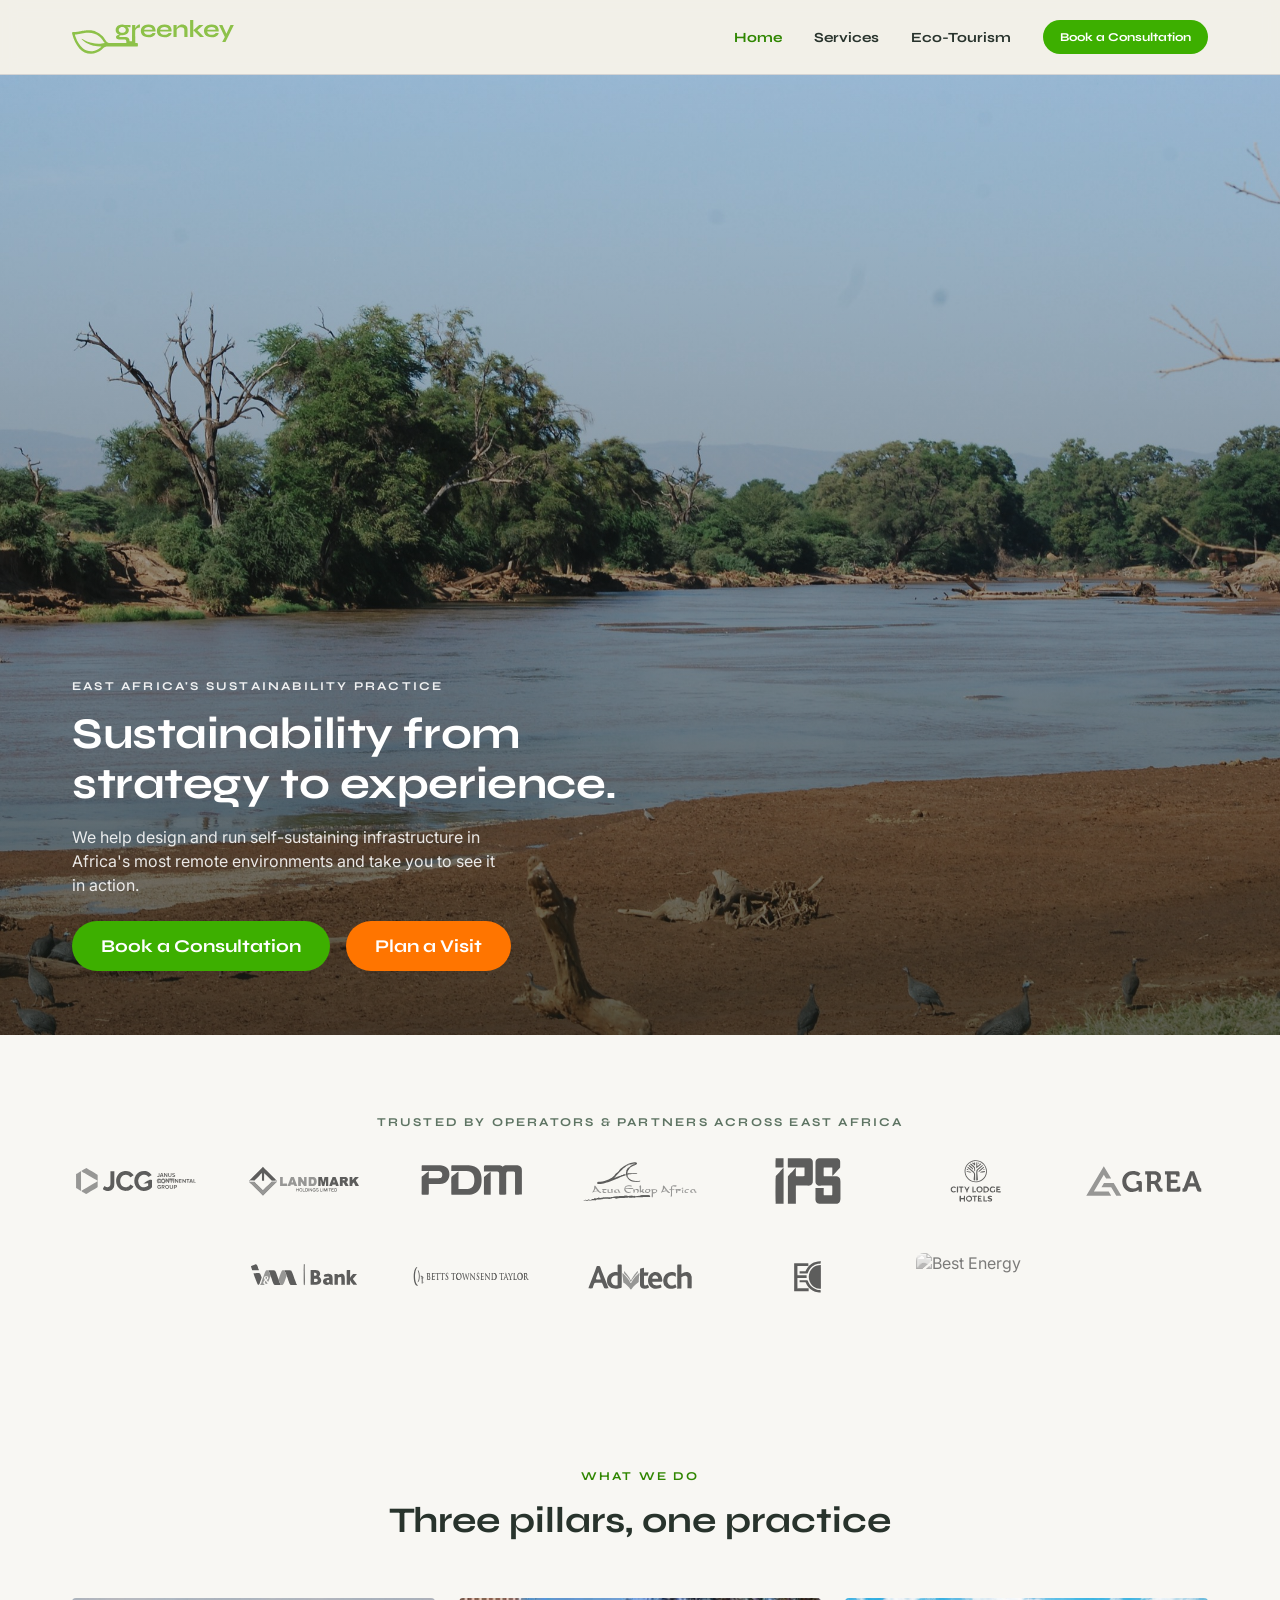
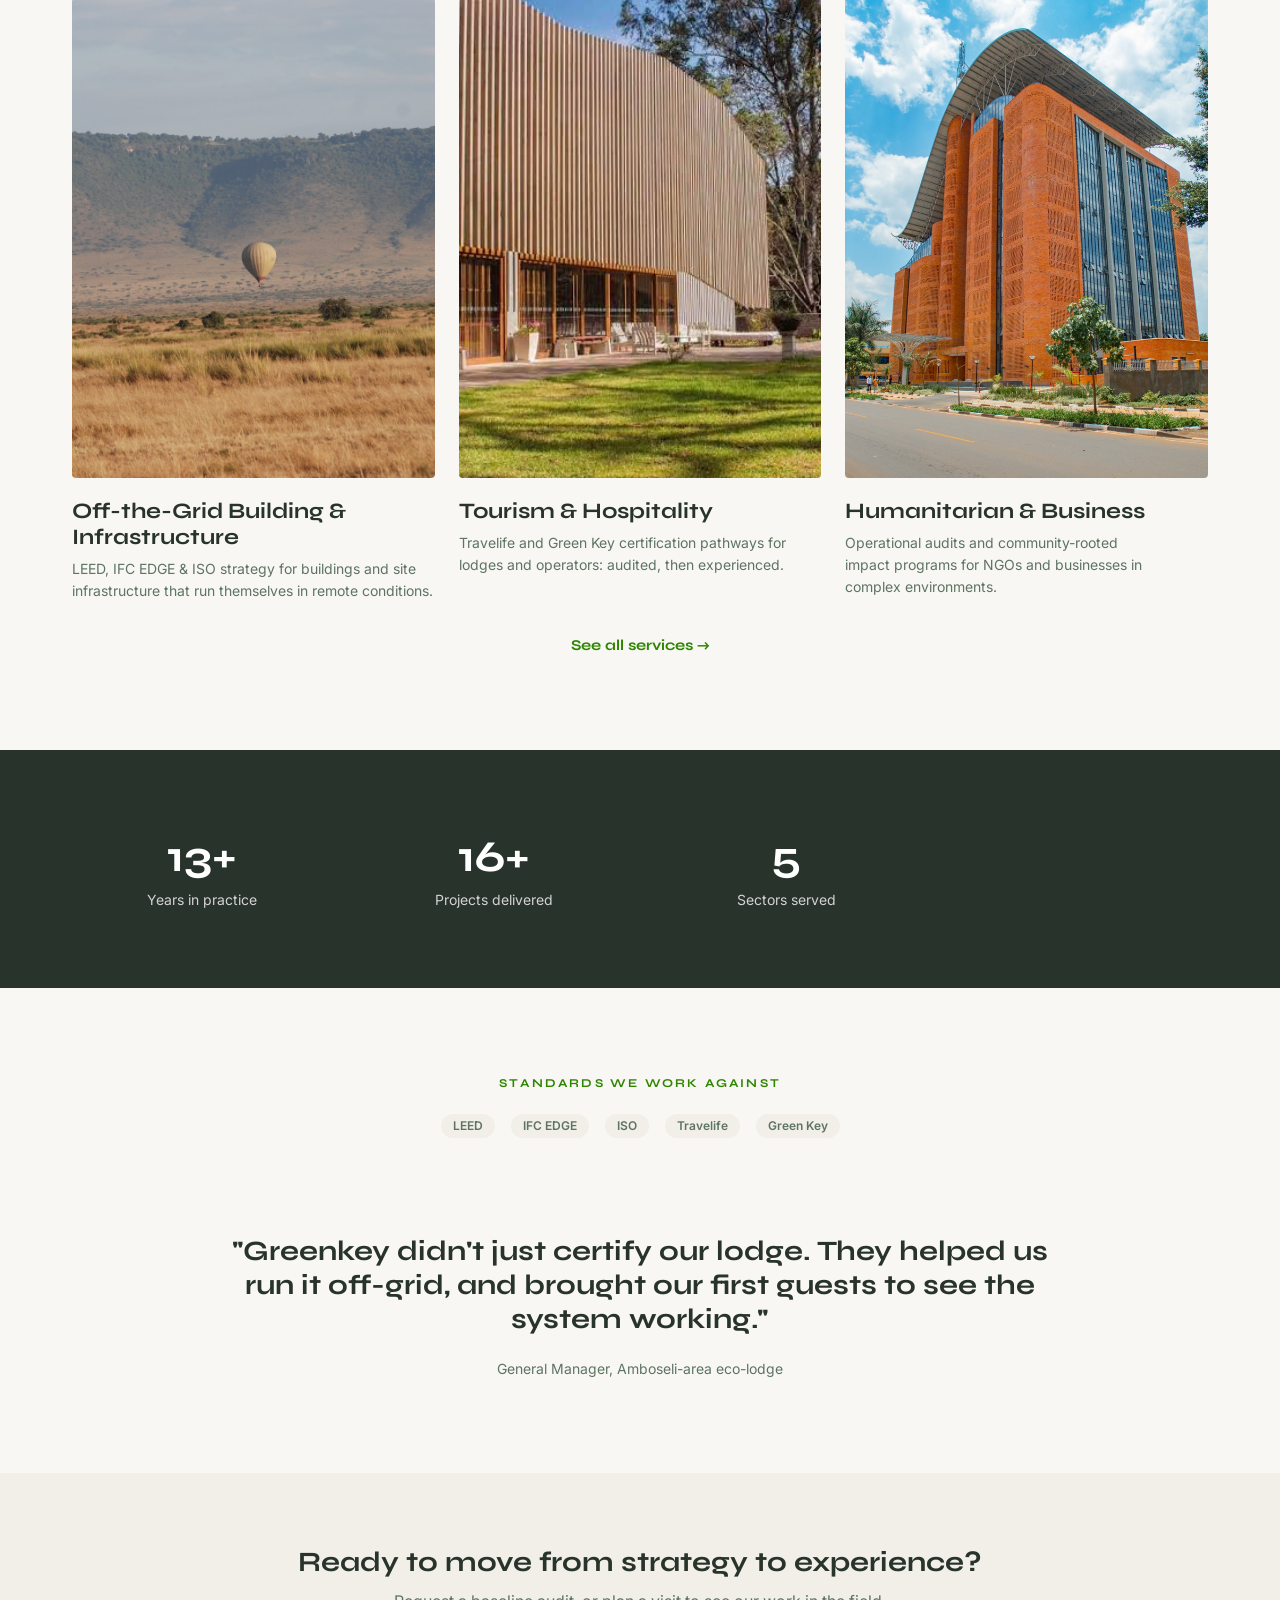
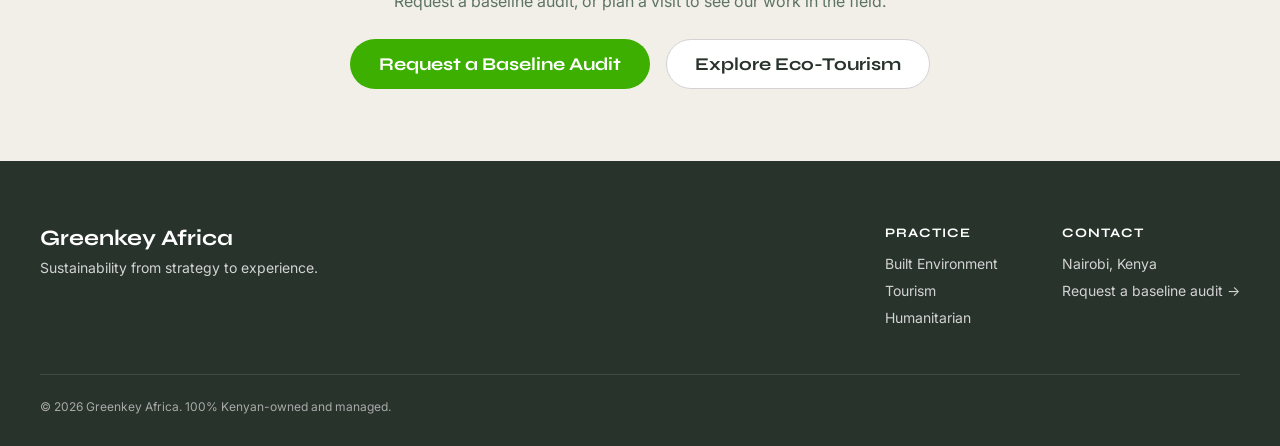
==== website/index.html @ 9b3841eb "Initial commit: Greenkey Africa website" ====
<!DOCTYPE html>
<html lang="en">
<head>
  <meta charset="UTF-8" />
  <meta name="viewport" content="width=device-width, initial-scale=1.0" />
  <title>Greenkey Africa | Sustainability from strategy to experience</title>
  <meta name="description" content="Greenkey Africa translates LEED, IFC EDGE and ISO into procurement-ready sustainability strategy for East Africa: the built environment, tourism and hospitality, and the humanitarian sector." />
  <link rel="canonical" href="https://greenkey-africa.vercel.app/" />
  <link rel="icon" href="assets/favicon.svg" type="image/svg+xml" />
  <link rel="apple-touch-icon" href="assets/favicon.svg" />
  <meta name="theme-color" content="#3DAF00" />
  <meta property="og:type" content="website" />
  <meta property="og:site_name" content="Greenkey Africa" />
  <meta property="og:url" content="https://greenkey-africa.vercel.app/" />
  <meta property="og:title" content="Greenkey Africa | Sustainability from strategy to experience" />
  <meta property="og:description" content="Greenkey Africa translates LEED, IFC EDGE and ISO into procurement-ready sustainability strategy for East Africa: the built environment, tourism and hospitality, and the humanitarian sector." />
  <meta property="og:image" content="https://greenkey-africa.vercel.app/assets/og-image.jpg" />
  <meta property="og:image:width" content="1200" />
  <meta property="og:image:height" content="630" />
  <meta name="twitter:card" content="summary_large_image" />
  <meta name="twitter:title" content="Greenkey Africa | Sustainability from strategy to experience" />
  <meta name="twitter:description" content="Greenkey Africa translates LEED, IFC EDGE and ISO into procurement-ready sustainability strategy for East Africa: the built environment, tourism and hospitality, and the humanitarian sector." />
  <meta name="twitter:image" content="https://greenkey-africa.vercel.app/assets/og-image.jpg" />
  <link rel="preconnect" href="https://fonts.googleapis.com" />
  <link rel="preconnect" href="https://fonts.gstatic.com" crossorigin />
  <link rel="stylesheet" href="css/ds/styles.css" />
  <link rel="stylesheet" href="css/home.css" />
</head>
<body>

  <!-- ============ NAV ============ -->
  <header class="nav gk-nav">
    <div class="gk-wrap gk-nav__inner">
      <a class="gk-brand" href="index.html" aria-label="Greenkey Africa home">
        <img src="assets/logo.svg" alt="Greenkey Africa" />
      </a>
      <nav>
        <ul class="nav__links">
          <li><a class="gk-navlink is-active" href="index.html">Home</a></li>
          <li><a class="gk-navlink" href="services.html">Services</a></li>
          <li><a class="gk-navlink" href="safaris.html">Eco-Tourism</a></li>
          <li><a class="ds-btn ds-btn--s ds-btn--primary" href="services.html#consult">Book a Consultation</a></li>
        </ul>
      </nav>
      <button class="nav__toggle" aria-label="Menu" aria-expanded="false">
        <svg width="20" height="20" viewBox="0 0 20 20" fill="none" aria-hidden="true"><path d="M2 5h16M2 10h16M2 15h16" stroke="currentColor" stroke-width="2" stroke-linecap="round"/></svg>
      </button>
    </div>
  </header>

  <!-- ============ HERO ============ -->
  <section class="gk-hero">
    <img class="gk-hero__media" src="assets/photos/hero-image.jpg" alt="" fetchpriority="high" />
    <div class="gk-hero__scrim"></div>
    <div class="gk-wrap gk-hero__inner">
      <div class="gk-hero__copy">
        <div class="gk-overline gk-overline--onimage">East Africa's Sustainability Practice</div>
        <h1>Sustainability from strategy to experience.</h1>
        <p>We help design and run self-sustaining infrastructure in Africa's most remote environments and take you to see it in action.</p>
        <div class="gk-btn-row">
          <a class="ds-btn ds-btn--l ds-btn--primary" href="services.html#consult">Book a Consultation</a>
          <a class="ds-btn ds-btn--l ds-btn--accent" href="safaris.html">Plan a Visit</a>
        </div>
      </div>
    </div>
  </section>

  <!-- ============ PARTNER LOGOS ============ -->
  <section class="gk-wrap gk-partners">
    <div class="gk-partners__label">Trusted By Operators &amp; Partners Across East Africa</div>
    <div class="gk-logos">
      <img src="assets/logos/jcg.svg" alt="Janus Continental Group" loading="lazy" />
      <img src="assets/logos/landmark.svg" alt="Landmark Holdings" loading="lazy" />
      <img src="assets/logos/pdm.svg" alt="PDM" loading="lazy" />
      <img src="assets/logos/atua-enkop.svg" alt="Atua Enkop Africa" loading="lazy" />
      <img src="assets/logos/ips.svg" alt="IPS" loading="lazy" />
      <img src="assets/logos/city-lodge.svg" alt="City Lodge Hotels" loading="lazy" />
      <img src="assets/logos/grea.svg" alt="GREA" loading="lazy" />
      <img src="assets/logos/im-bank.svg" alt="I&amp;M Bank" loading="lazy" />
      <img src="assets/logos/betts-townsend.svg" alt="Betts Townsend Taylor" loading="lazy" />
      <img src="assets/logos/advtech.svg" alt="ADvTECH" loading="lazy" />
      <img src="assets/logos/esteel.svg" alt="Esteel" loading="lazy" />
      <img src="assets/logos/best-energy.svg" alt="Best Energy" loading="lazy" />
    </div>
  </section>

  <!-- ============ PILLARS ============ -->
  <section class="gk-wrap gk-pillars">
    <div class="gk-section-head">
      <div class="gk-overline">What We Do</div>
      <h2>Three pillars, one practice</h2>
    </div>
    <div class="gk-pillar-grid">
      <article class="gk-pillar">
        <img src="assets/photos/off-the-grid.jpg" alt="Off-grid building and site infrastructure project" loading="lazy" />
        <h3>Off-the-Grid Building &amp; Infrastructure</h3>
        <p>LEED, IFC EDGE &amp; ISO strategy for buildings and site infrastructure that run themselves in remote conditions.</p>
      </article>
      <article class="gk-pillar">
        <img src="assets/photos/french-embassy-nairobi.jpg" alt="French Embassy, Nairobi: certified hospitality and built environment project" loading="lazy" />
        <h3>Tourism &amp; Hospitality</h3>
        <p>Travelife and Green Key certification pathways for lodges and operators: audited, then experienced.</p>
      </article>
      <article class="gk-pillar">
        <img src="assets/photos/humanitarian-buisness.jpg" alt="Humanitarian and business operations project" loading="lazy" />
        <h3>Humanitarian &amp; Business</h3>
        <p>Operational audits and community-rooted impact programs for NGOs and businesses in complex environments.</p>
      </article>
    </div>
    <div class="gk-pillars__more">
      <a href="services.html">See all services →</a>
    </div>
  </section>

  <!-- ============ STATS ============ -->
  <section class="gk-stats">
    <div class="gk-wrap gk-stats__grid gk-stats__grid--3">
      <div>
        <div class="gk-stat__num">13+</div>
        <div class="gk-stat__label">Years in practice</div>
      </div>
      <div>
        <div class="gk-stat__num">16+</div>
        <div class="gk-stat__label">Projects delivered</div>
      </div>
      <div>
        <div class="gk-stat__num">5</div>
        <div class="gk-stat__label">Sectors served</div>
      </div>
    </div>
  </section>

  <!-- ============ STANDARDS ============ -->
  <section class="gk-wrap gk-standards">
    <div class="gk-overline">Standards We Work Against</div>
    <div class="gk-standards__list">
      <span class="ds-badge ds-badge--neutral">LEED</span>
      <span class="ds-badge ds-badge--neutral">IFC EDGE</span>
      <span class="ds-badge ds-badge--neutral">ISO</span>
      <span class="ds-badge ds-badge--neutral">Travelife</span>
      <span class="ds-badge ds-badge--neutral">Green Key</span>
    </div>
  </section>

  <!-- ============ TESTIMONIAL ============ -->
  <figure class="gk-quote">
    <blockquote>"Greenkey didn't just certify our lodge. They helped us run it off-grid, and brought our first guests to see the system working."</blockquote>
    <figcaption>General Manager, Amboseli-area eco-lodge</figcaption>
  </figure>

  <!-- ============ CLOSING CTA ============ -->
  <section class="gk-cta">
    <h2>Ready to move from strategy to experience?</h2>
    <p>Request a baseline audit, or plan a visit to see our work in the field.</p>
    <div class="gk-btn-row">
      <a class="ds-btn ds-btn--l ds-btn--primary" href="services.html#consult">Request a Baseline Audit</a>
      <a class="ds-btn ds-btn--l ds-btn--secondary" href="safaris.html">Explore Eco-Tourism</a>
    </div>
  </section>

  <!-- ============ FOOTER ============ -->
  <footer class="gk-footer">
    <div class="gk-footer__top">
      <div>
        <div class="gk-footer__brand">Greenkey Africa</div>
        <div class="gk-footer__tagline">Sustainability from strategy to experience.</div>
      </div>
      <div class="gk-footer__cols">
        <ul class="gk-footer__col">
          <li><h4>Practice</h4></li>
          <li><a href="services.html#building">Built Environment</a></li>
          <li><a href="safaris.html">Tourism</a></li>
          <li><a href="services.html#esg">Humanitarian</a></li>
        </ul>
        <ul class="gk-footer__col">
          <li><h4>Contact</h4></li>
          <li>Nairobi, Kenya</li>
          <li><a href="services.html#consult">Request a baseline audit →</a></li>
        </ul>
      </div>
    </div>
    <div class="gk-footer__bottom">© 2026 Greenkey Africa. 100% Kenyan-owned and managed.</div>
  </footer>

  <script src="js/main.js"></script>
</body>
</html>
---- website/css/ds/styles.css ----
@import url('tokens/fonts.css');
@import url('tokens/colors.css');
@import url('tokens/typography.css');
@import url('tokens/spacing.css');
@import url('tokens/base.css');
@import url('components.css');
---- website/css/home.css ----
/* ============================================================
   Greenkey Africa: Home page
   Implemented from the Claude Design project
   "GreenKey responsive website design" → index.html.
   All values are the design's own; only the layout mechanics
   (React inline styles → classes) and the responsive
   breakpoints are new.
   ============================================================ */

/* page-level link colour, from the design file's own <style> block */
a { color: var(--color-primary-hover); text-decoration: none; }
a:hover { color: var(--moss-900); text-decoration: underline; }

img { max-width: 100%; }

.gk-wrap {
  max-width: var(--container-max);
  margin: 0 auto;
  padding-left: 32px;
  padding-right: 32px;
}

/* ---------- Nav ---------- */
.gk-nav {
  position: sticky;
  top: 0;
  z-index: 20;
  background: rgba(241, 239, 232, 0.92); /* stone-100 @ 92% */
  backdrop-filter: blur(8px);
  -webkit-backdrop-filter: blur(8px);
  border-bottom: 1px solid var(--border-subtle);
}
.gk-nav.scrolled { box-shadow: var(--shadow-card); }
.gk-nav__inner {
  padding-top: 20px;
  padding-bottom: 20px;
  display: flex;
  align-items: center;
  justify-content: space-between;
  gap: 24px;
}
.gk-brand { display: block; line-height: 0; flex-shrink: 0; }
.gk-brand:hover { text-decoration: none; }
.gk-brand img { height: 34px; width: auto; display: block; }

.nav__links {
  list-style: none;
  margin: 0;
  padding: 0;
  display: flex;
  gap: 32px;
  align-items: center;
  font-family: var(--font-display);
  font-weight: 700;
  font-size: 14px;
}
.gk-navlink { color: var(--text-body); }
.gk-navlink:hover { color: var(--color-primary-hover); text-decoration: none; }
.gk-navlink.is-active { color: var(--color-primary-hover); }

.nav__toggle {
  display: none;
  background: none;
  border: 1px solid var(--border-subtle);
  border-radius: var(--radius-sm);
  color: var(--moss-900);
  padding: 8px;
  cursor: pointer;
  line-height: 0;
}

/* ---------- Hero (full-bleed) ---------- */
.gk-hero {
  position: relative;
  height: 960px;
  overflow: hidden;
}
.gk-hero__media {
  position: absolute;
  inset: 0;
  width: 100%;
  height: 100%;
  object-fit: cover;
  z-index: 0;
}
.gk-hero__scrim {
  position: absolute;
  inset: 0;
  z-index: 1;
  pointer-events: none;
  background: linear-gradient(
    to top,
    rgba(20, 26, 20, 0.65) 0%,
    rgba(20, 26, 20, 0.30) 55%,
    rgba(20, 26, 20, 0.125) 100%
  );
}
.gk-hero__inner {
  position: relative;
  z-index: 2;
  height: 100%;
  padding-bottom: 64px;
  display: flex;
  flex-direction: column;
  justify-content: flex-end;
  align-items: flex-start;
  text-align: left;
}
.gk-hero__copy { max-width: 600px; }

.gk-overline {
  font-family: var(--font-display);
  font-weight: 700;
  font-size: 12px;
  letter-spacing: 2.2px;
  text-transform: uppercase;
  color: var(--color-primary-hover);
  margin-bottom: 16px;
}
.gk-overline--onimage { color: #fff; opacity: 0.9; }

.gk-hero h1 {
  font-family: var(--font-display);
  font-weight: 700;
  font-size: 44px;
  line-height: 50px;
  letter-spacing: -0.01em;
  color: #fff;
  margin: 0 0 16px;
}
.gk-hero p {
  font-family: var(--font-body);
  font-size: 16px;
  line-height: 24px;
  color: rgba(255, 255, 255, 0.88);
  margin: 0 0 24px;
  max-width: 460px;
}
.gk-btn-row { display: flex; gap: 16px; flex-wrap: wrap; }

/* ---------- Partner logos ---------- */
.gk-partners { padding-top: 80px; padding-bottom: 88px; }
.gk-partners__label {
  font-family: var(--font-display);
  font-weight: 700;
  font-size: 12px;
  letter-spacing: 2.2px;
  text-transform: uppercase;
  color: var(--text-muted);
  text-align: center;
  margin-bottom: 28px;
}
.gk-logos {
  display: flex;
  justify-content: center;
  gap: 48px;
  flex-wrap: wrap;
  align-items: center;
}
.gk-logos img {
  width: 120px;
  height: 48px;
  object-fit: contain;
  border-radius: var(--radius-sm);
  filter: grayscale(1);
  opacity: 0.62;
  transition: filter 0.15s ease, opacity 0.15s ease;
}
.gk-logos img:hover { filter: grayscale(0); opacity: 1; }

/* ---------- Pillars ---------- */
.gk-pillars { padding-top: 80px; padding-bottom: 96px; }
.gk-section-head { text-align: center; margin-bottom: 56px; }
.gk-section-head h2 {
  font-family: var(--font-display);
  font-weight: 700;
  font-size: 36px;
  color: var(--moss-900);
  margin: 0;
}
.gk-pillar-grid {
  display: grid;
  grid-template-columns: repeat(3, 1fr);
  gap: 24px;
}
.gk-pillar { min-width: 0; }
.gk-pillar img {
  display: block;
  width: 100%;
  height: 480px;
  object-fit: cover;
  min-width: 0;
  margin-bottom: 20px;
  border-radius: 4px;
}
.gk-pillar h3 {
  font-family: var(--font-display);
  font-weight: 700;
  font-size: 22px;
  margin: 0 0 8px;
  color: var(--moss-900);
}
.gk-pillar p {
  font-family: var(--font-body);
  font-size: 14px;
  line-height: 22px;
  color: var(--text-muted);
  margin: 0;
}
.gk-pillars__more { text-align: center; margin-top: 32px; }
.gk-pillars__more a {
  font-family: var(--font-display);
  font-weight: 700;
  font-size: 15px;
  color: var(--color-primary-hover);
}
.gk-pillars__more a:hover { color: var(--moss-900); text-decoration: underline; }

/* ---------- Stats ---------- */
.gk-stats { background: var(--moss-900); padding: 80px 0; }
.gk-stats__grid--3 { grid-template-columns: repeat(3, 1fr); }
.gk-stats__grid {
  display: grid;
  grid-template-columns: repeat(4, 1fr);
  gap: 32px;
  text-align: center;
}
.gk-stat__num {
  font-family: var(--font-display);
  font-weight: 700;
  font-size: 44px;
  color: #fff;
}
.gk-stat__label {
  font-family: var(--font-body);
  font-size: 14px;
  color: var(--slate-300);
  margin-top: 8px;
}

/* ---------- Standards ---------- */
.gk-standards { padding: 88px 0 40px; text-align: center; }
.gk-standards .gk-overline { margin-bottom: 24px; }
.gk-standards__list {
  display: flex;
  gap: 16px;
  justify-content: center;
  flex-wrap: wrap;
}

/* ---------- Testimonial ---------- */
.gk-quote {
  padding: 56px 32px 96px;
  max-width: 900px;
  margin: 0 auto;
  text-align: center;
}
.gk-quote blockquote {
  font-family: var(--font-display);
  font-weight: 700;
  font-size: 28px;
  line-height: 34px;
  color: var(--moss-900);
  margin: 0 0 24px;
}
.gk-quote figcaption {
  font-family: var(--font-body);
  font-size: 14px;
  color: var(--text-muted);
}

/* ---------- Closing CTA ---------- */
.gk-cta {
  background: var(--stone-100);
  padding: 72px 32px;
  text-align: center;
}
.gk-cta h2 {
  font-family: var(--font-display);
  font-weight: 700;
  font-size: 28px;
  color: var(--moss-900);
  margin: 0 0 12px;
}
.gk-cta p {
  font-family: var(--font-body);
  font-size: 16px;
  color: var(--text-muted);
  margin: 0 0 28px;
}
.gk-cta .gk-btn-row { justify-content: center; }

/* ---------- Footer ---------- */
.gk-footer {
  background: var(--moss-900);
  color: var(--slate-300);
  padding: 64px 32px 32px;
}
.gk-footer__top {
  max-width: var(--container-max);
  margin: 0 auto;
  display: flex;
  justify-content: space-between;
  flex-wrap: wrap;
  gap: 32px;
}
.gk-footer__brand {
  font-family: var(--font-display);
  font-weight: 700;
  font-size: 22px;
  color: #fff;
  margin-bottom: 8px;
}
.gk-footer__tagline {
  font-family: var(--font-body);
  font-size: 14px;
  max-width: 280px;
}
.gk-footer__cols {
  display: flex;
  gap: 64px;
  font-family: var(--font-body);
  font-size: 14px;
  flex-wrap: wrap;
}
.gk-footer__col {
  display: flex;
  flex-direction: column;
  gap: 10px;
  list-style: none;
  margin: 0;
  padding: 0;
}
.gk-footer__col h4 {
  font-family: var(--font-display);
  font-weight: 700;
  color: #fff;
  font-size: 13px;
  letter-spacing: 1px;
  text-transform: uppercase;
  margin: 0 0 4px;
}
.gk-footer__col a { color: var(--slate-300); }
.gk-footer__col a:hover { color: #fff; text-decoration: underline; }
.gk-footer__bottom {
  max-width: var(--container-max);
  margin: 48px auto 0;
  padding-top: 24px;
  border-top: 1px solid rgba(255, 255, 255, 0.12);
  font-size: 12px;
  color: var(--slate-500);
}

/* ---------- Responsive ---------- */
@media (max-width: 1000px) {
  .gk-pillar-grid { grid-template-columns: repeat(2, 1fr); }
  .gk-pillar img { height: 360px; }
  .gk-stats__grid { grid-template-columns: repeat(2, 1fr); }
}

@media (max-width: 820px) {
  .gk-wrap { padding-left: 20px; padding-right: 20px; }

  .gk-brand img { height: 26px; }
  .nav__toggle { display: block; }
  .nav__links {
    display: none;
    position: absolute;
    left: 0;
    right: 0;
    top: 100%;
    flex-direction: column;
    align-items: stretch;
    gap: 4px;
    padding: 12px 20px 20px;
    background: var(--stone-100);
    border-bottom: 1px solid var(--border-subtle);
  }
  .nav__links.open { display: flex; }
  .nav__links li { padding: 8px 0; }
  .nav__links .ds-btn { width: 100%; margin-top: 8px; }

  .gk-hero { height: auto; min-height: 640px; }
  .gk-hero__inner { padding-top: 140px; padding-bottom: 48px; }
  .gk-hero h1 { font-size: 34px; line-height: 40px; }

  .gk-partners { padding-top: 56px; padding-bottom: 56px; }
  .gk-logos { gap: 28px; }
  .gk-pillars { padding-top: 56px; padding-bottom: 64px; }
  .gk-section-head h2 { font-size: 28px; }
  .gk-section-head { margin-bottom: 36px; }
  .gk-pillar-grid { grid-template-columns: 1fr; }
  .gk-pillar img { height: 280px; }
  .gk-stats { padding: 56px 0; }
  .gk-stat__num { font-size: 34px; }
  .gk-standards { padding: 56px 0 32px; }
  .gk-quote { padding: 40px 20px 64px; }
  .gk-quote blockquote { font-size: 22px; line-height: 30px; }
  .gk-cta { padding: 56px 20px; }
  .gk-footer { padding: 48px 20px 24px; }
  .gk-footer__cols { gap: 32px; }
}

@media (max-width: 480px) {
  .gk-stats__grid { grid-template-columns: 1fr 1fr; gap: 24px; }
  .gk-btn-row .ds-btn { width: 100%; }
}

@media (prefers-reduced-motion: reduce) {
  .ds-btn, .gk-logos img { transition: none; }
  .ds-btn:hover { transform: none; }
}
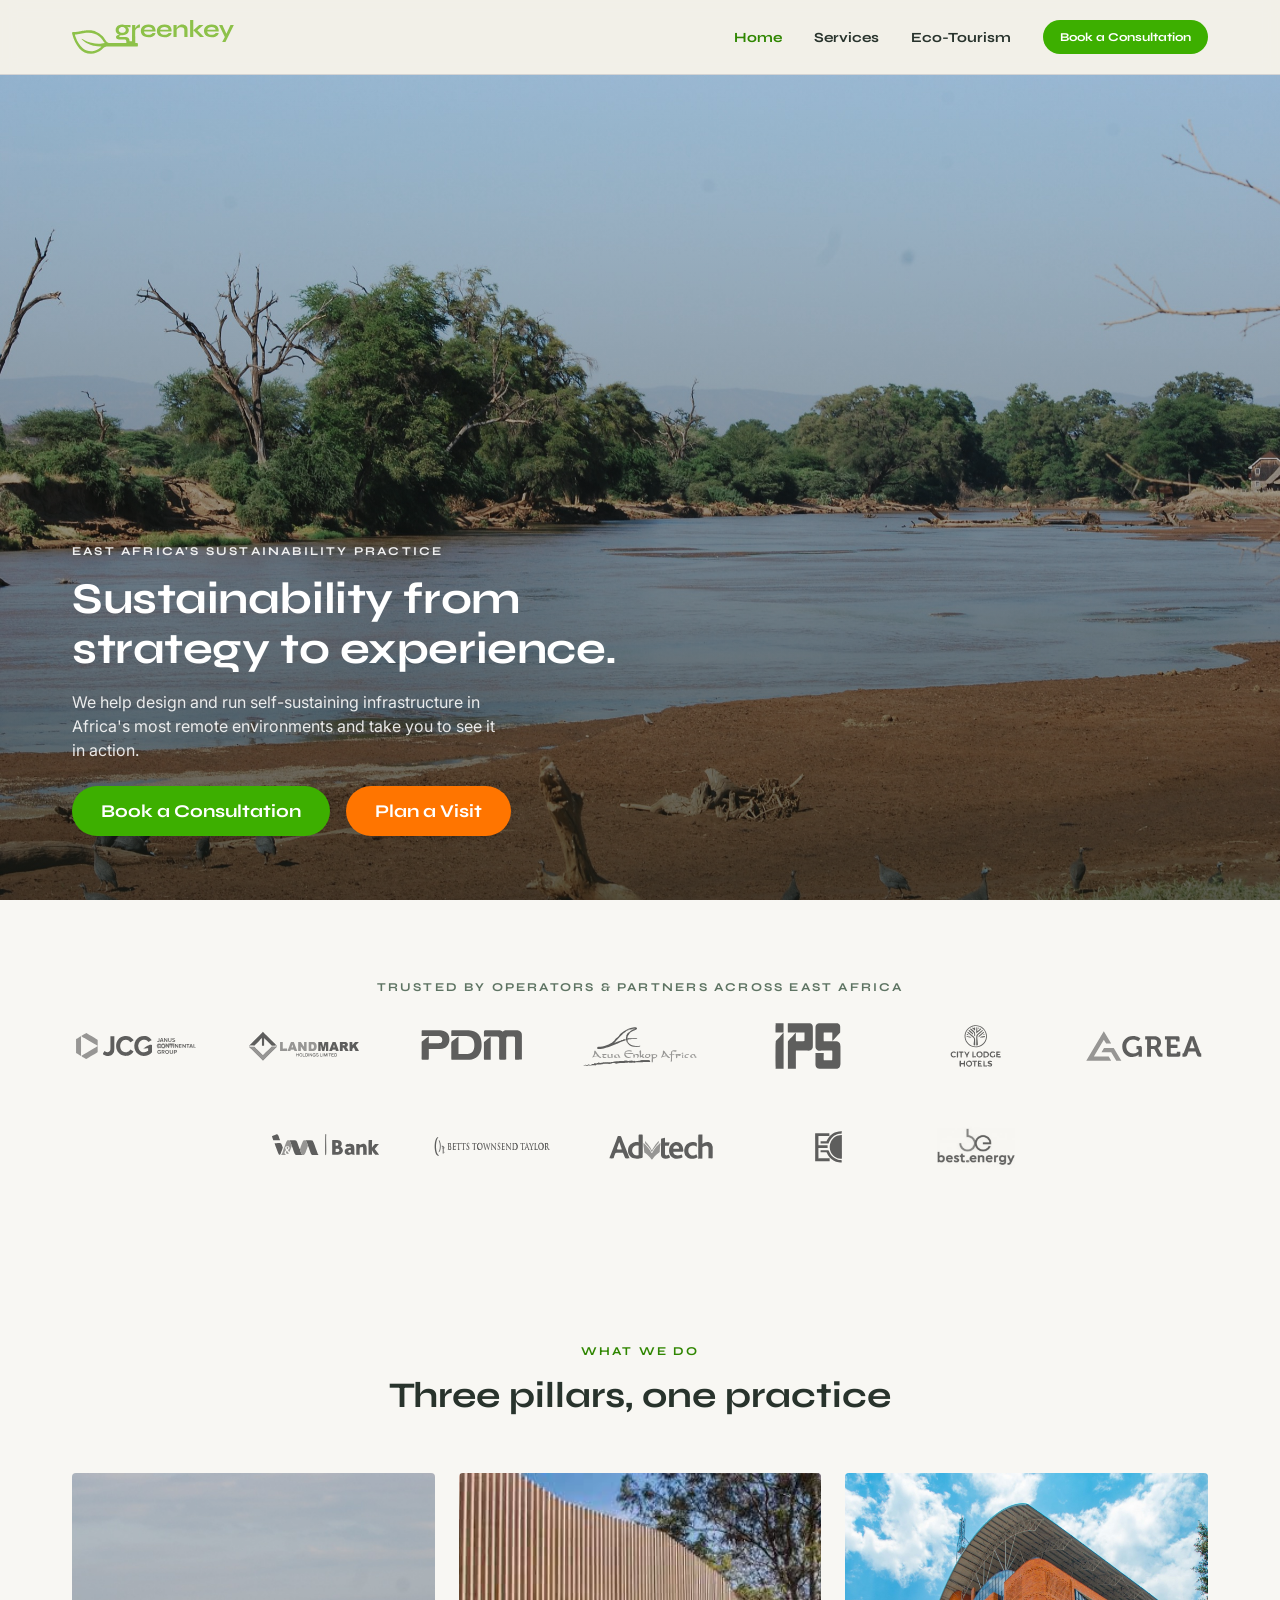
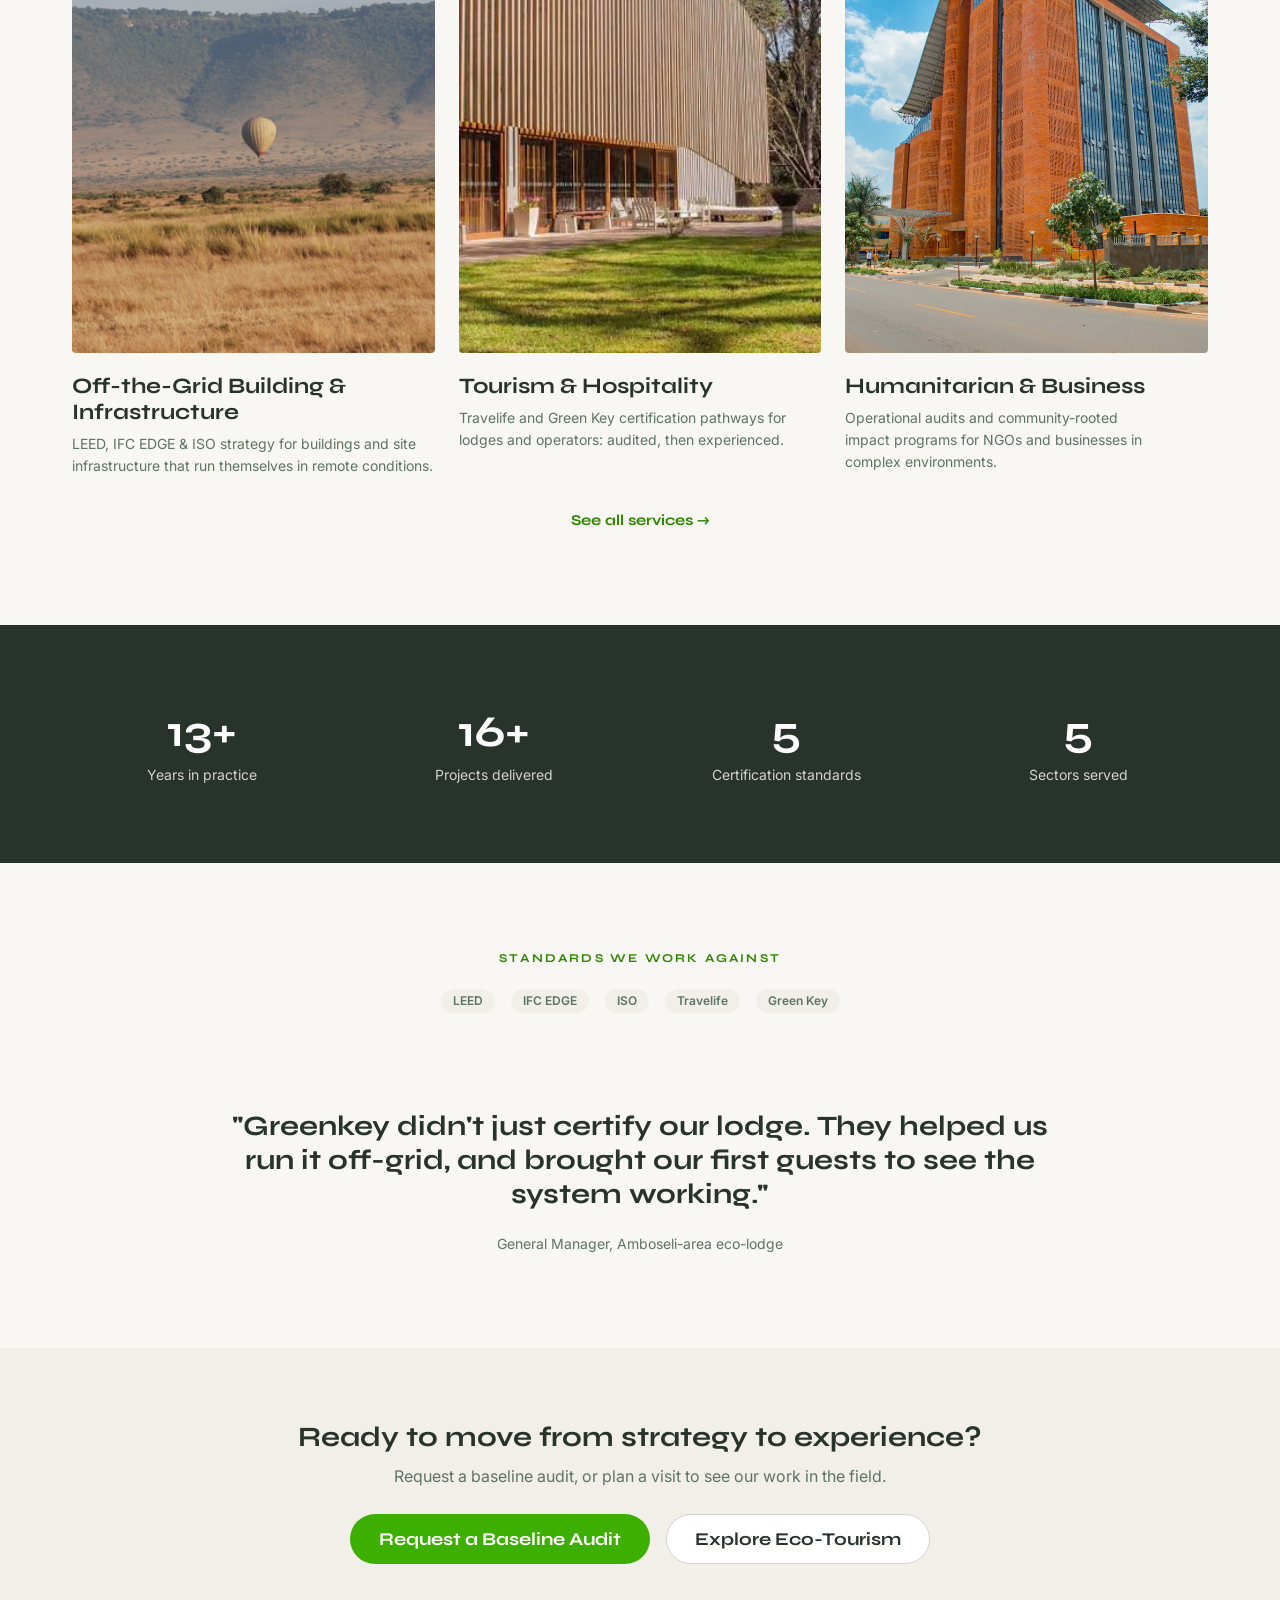
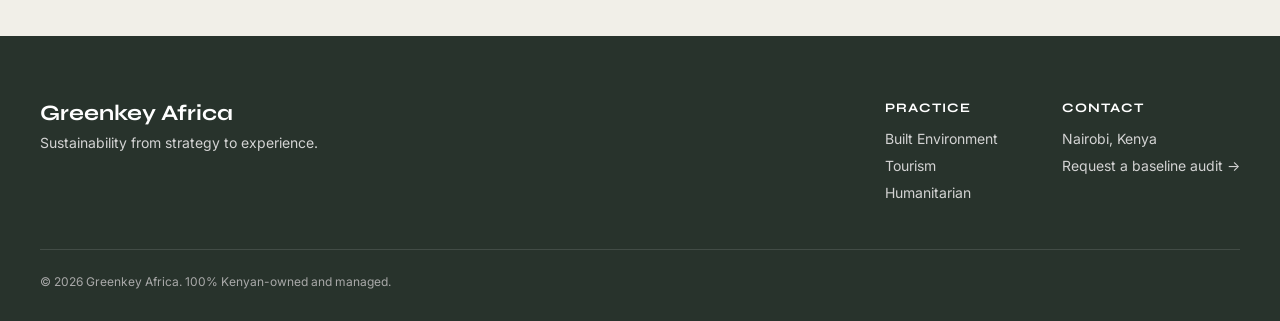
==== commit 2606d97d: "update contact form and page copy" ====
--- a/website/index.html
+++ b/website/index.html
@@ -23,8 +23,8 @@
   <meta name="twitter:image" content="https://greenkey-africa.vercel.app/assets/og-image.jpg" />
   <link rel="preconnect" href="https://fonts.googleapis.com" />
   <link rel="preconnect" href="https://fonts.gstatic.com" crossorigin />
-  <link rel="stylesheet" href="css/ds/styles.css" />
-  <link rel="stylesheet" href="css/home.css" />
+  <link rel="stylesheet" href="css/ds/styles.css?v=20260828a" />
+  <link rel="stylesheet" href="css/home.css?v=20260828a" />
 </head>
 <body>
 
@@ -80,7 +80,7 @@
       <img src="assets/logos/betts-townsend.svg" alt="Betts Townsend Taylor" loading="lazy" />
       <img src="assets/logos/advtech.svg" alt="ADvTECH" loading="lazy" />
       <img src="assets/logos/esteel.svg" alt="Esteel" loading="lazy" />
-      <img src="assets/logos/best-energy.svg" alt="Best Energy" loading="lazy" />
+      <img src="assets/logos/best-energy.webp" alt="Best Energy" loading="lazy" />
     </div>
   </section>
 
@@ -114,7 +114,7 @@
 
   <!-- ============ STATS ============ -->
   <section class="gk-stats">
-    <div class="gk-wrap gk-stats__grid gk-stats__grid--3">
+    <div class="gk-wrap gk-stats__grid">
       <div>
         <div class="gk-stat__num">13+</div>
         <div class="gk-stat__label">Years in practice</div>
@@ -122,6 +122,10 @@
       <div>
         <div class="gk-stat__num">16+</div>
         <div class="gk-stat__label">Projects delivered</div>
+      </div>
+      <div>
+        <div class="gk-stat__num">5</div>
+        <div class="gk-stat__label">Certification standards</div>
       </div>
       <div>
         <div class="gk-stat__num">5</div>
@@ -182,6 +186,6 @@
     <div class="gk-footer__bottom">© 2026 Greenkey Africa. 100% Kenyan-owned and managed.</div>
   </footer>
 
-  <script src="js/main.js"></script>
+  <script src="js/main.js?v=20260828a"></script>
 </body>
 </html>
--- a/website/css/home.css
+++ b/website/css/home.css
@@ -70,9 +70,16 @@
 }
 
 /* ---------- Hero (full-bleed) ---------- */
+/* Sized to the viewport minus the sticky nav so the headline and CTAs always
+   land above the fold. --nav-h must track the real nav height at each
+   breakpoint; svh keeps it stable while mobile browser chrome moves. */
+:root { --nav-h: 75px; }
 .gk-hero {
   position: relative;
-  height: 960px;
+  height: calc(100vh - var(--nav-h));
+  height: calc(100svh - var(--nav-h));
+  min-height: 560px;
+  max-height: 960px;
   overflow: hidden;
 }
 .gk-hero__media {
@@ -164,9 +171,15 @@
   border-radius: var(--radius-sm);
   filter: grayscale(1);
   opacity: 0.62;
+  /* Raster logos ship on a white plate; multiply drops it into the cream page
+     the way the transparent SVGs already sit. */
+  mix-blend-mode: multiply;
   transition: filter 0.15s ease, opacity 0.15s ease;
 }
 .gk-logos img:hover { filter: grayscale(0); opacity: 1; }
+/* Stacked lockup rather than a wide wordmark: let it run taller so its optical
+   weight matches the horizontal logos either side. */
+.gk-logos img[alt="Best Energy"] { width: auto; height: 58px; }
 
 /* ---------- Pillars ---------- */
 .gk-pillars { padding-top: 80px; padding-bottom: 96px; }
@@ -380,8 +393,12 @@
   .nav__links li { padding: 8px 0; }
   .nav__links .ds-btn { width: 100%; margin-top: 8px; }
 
-  .gk-hero { height: auto; min-height: 640px; }
-  .gk-hero__inner { padding-top: 140px; padding-bottom: 48px; }
+  .gk-hero {
+    --nav-h: 80px;
+    min-height: 520px;
+    max-height: none;
+  }
+  .gk-hero__inner { padding-bottom: 40px; }
   .gk-hero h1 { font-size: 34px; line-height: 40px; }
 
   .gk-partners { padding-top: 56px; padding-bottom: 56px; }
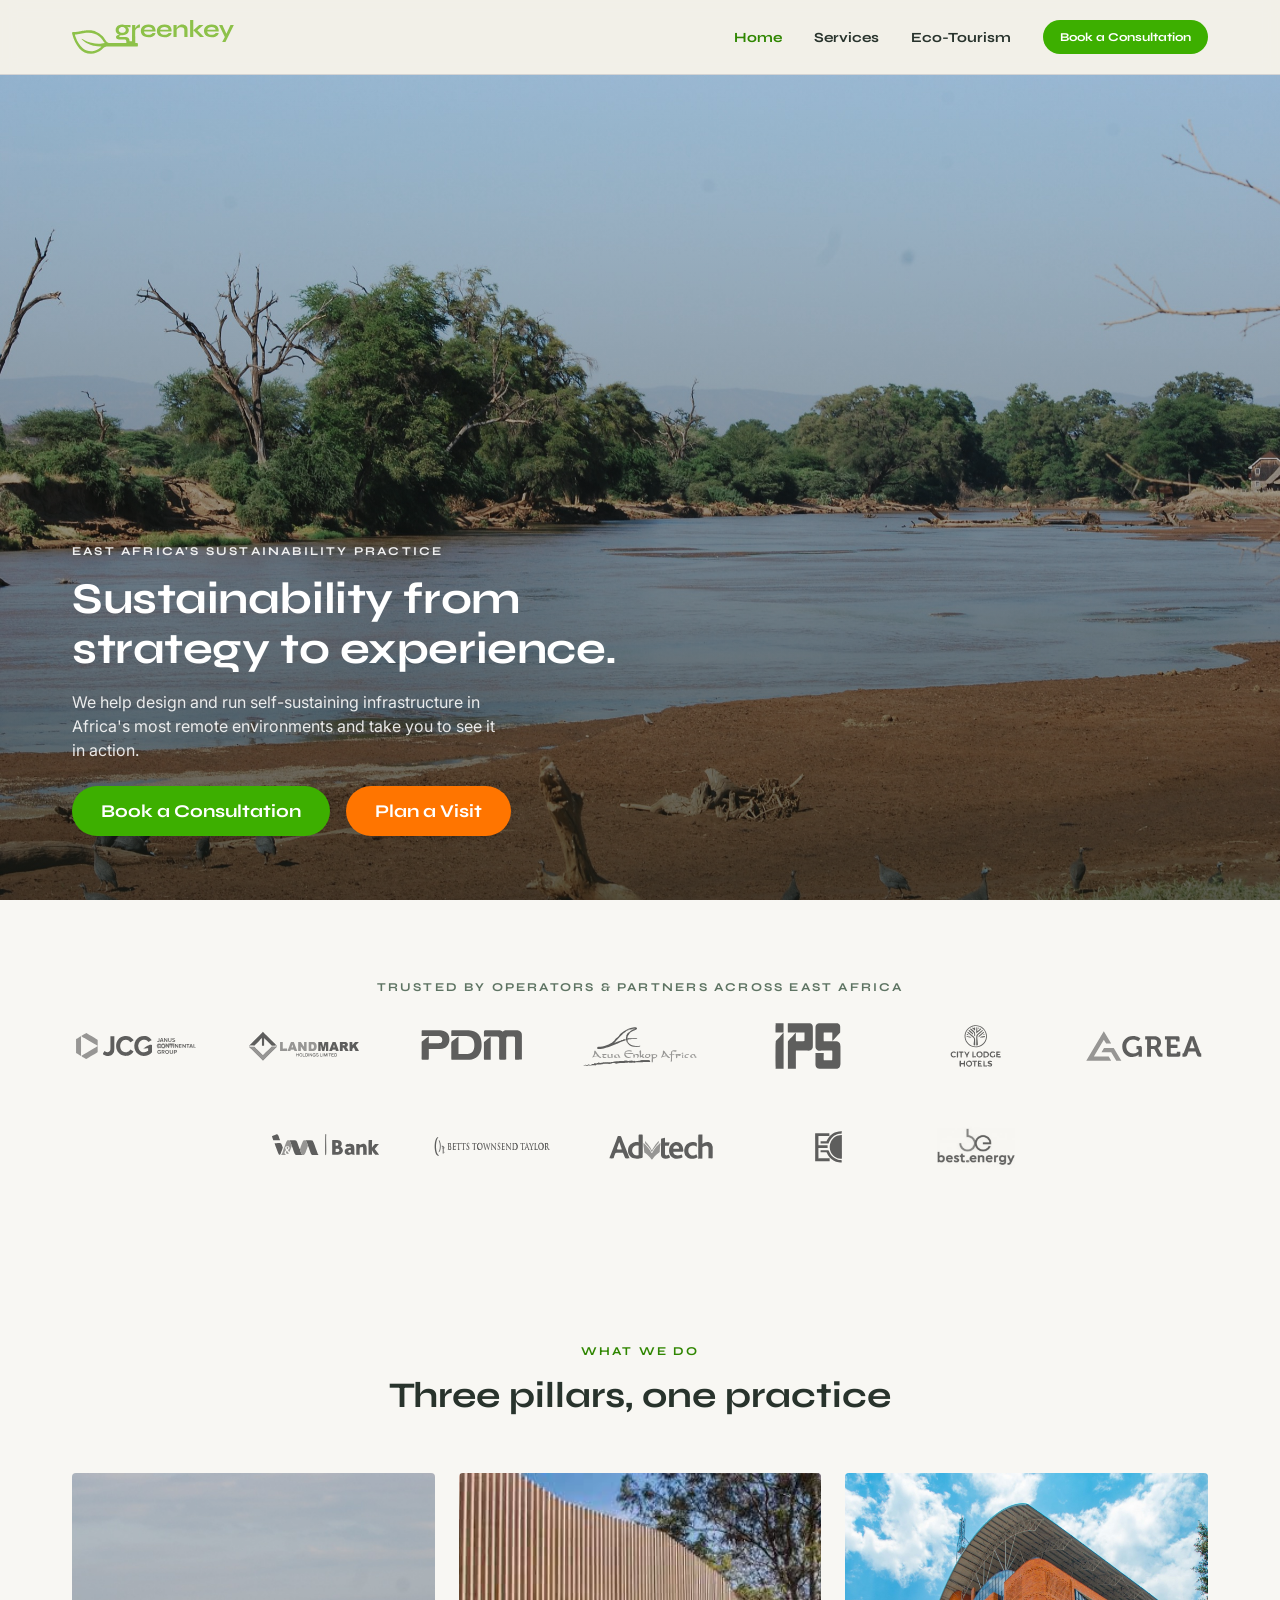
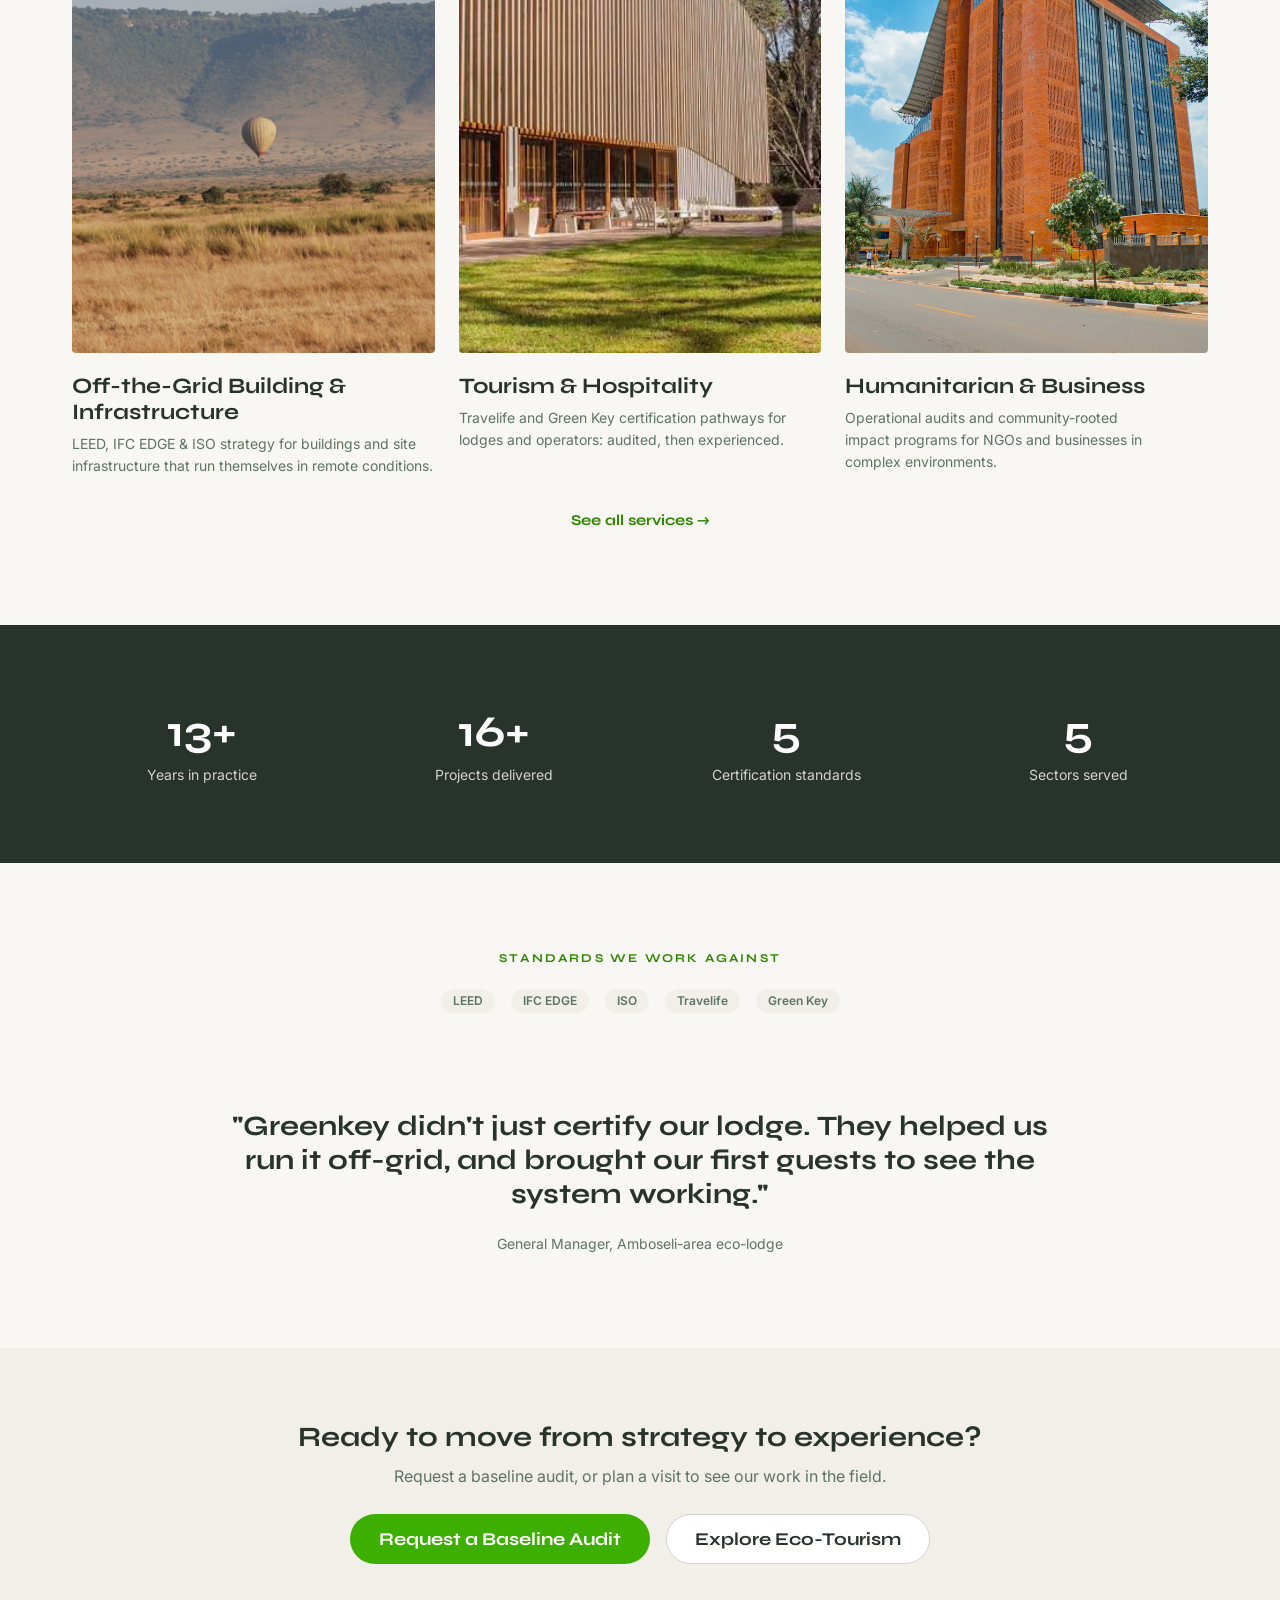
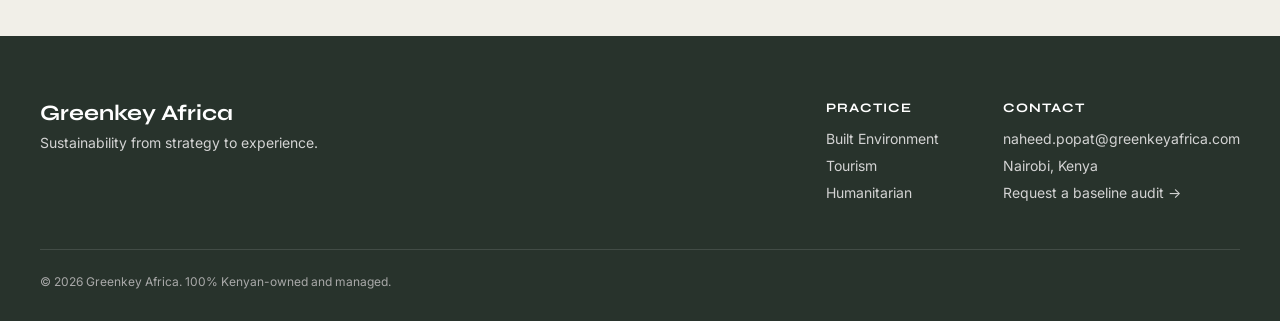
==== commit 19dfe598: "Replace enquiry forms with email contact panels The Resend environment variables were never set in V" ====
--- a/website/index.html
+++ b/website/index.html
@@ -23,8 +23,8 @@
   <meta name="twitter:image" content="https://greenkey-africa.vercel.app/assets/og-image.jpg" />
   <link rel="preconnect" href="https://fonts.googleapis.com" />
   <link rel="preconnect" href="https://fonts.gstatic.com" crossorigin />
-  <link rel="stylesheet" href="css/ds/styles.css?v=20260828a" />
-  <link rel="stylesheet" href="css/home.css?v=20260828a" />
+  <link rel="stylesheet" href="css/ds/styles.css?v=20260929b" />
+  <link rel="stylesheet" href="css/home.css?v=20260929b" />
 </head>
 <body>
 
@@ -178,6 +178,7 @@
         </ul>
         <ul class="gk-footer__col">
           <li><h4>Contact</h4></li>
+          <li><a href="mailto:naheed.popat@greenkeyafrica.com">naheed.popat@greenkeyafrica.com</a></li>
           <li>Nairobi, Kenya</li>
           <li><a href="services.html#consult">Request a baseline audit →</a></li>
         </ul>
@@ -186,6 +187,6 @@
     <div class="gk-footer__bottom">© 2026 Greenkey Africa. 100% Kenyan-owned and managed.</div>
   </footer>
 
-  <script src="js/main.js?v=20260828a"></script>
+  <script src="js/main.js?v=20260929b"></script>
 </body>
 </html>
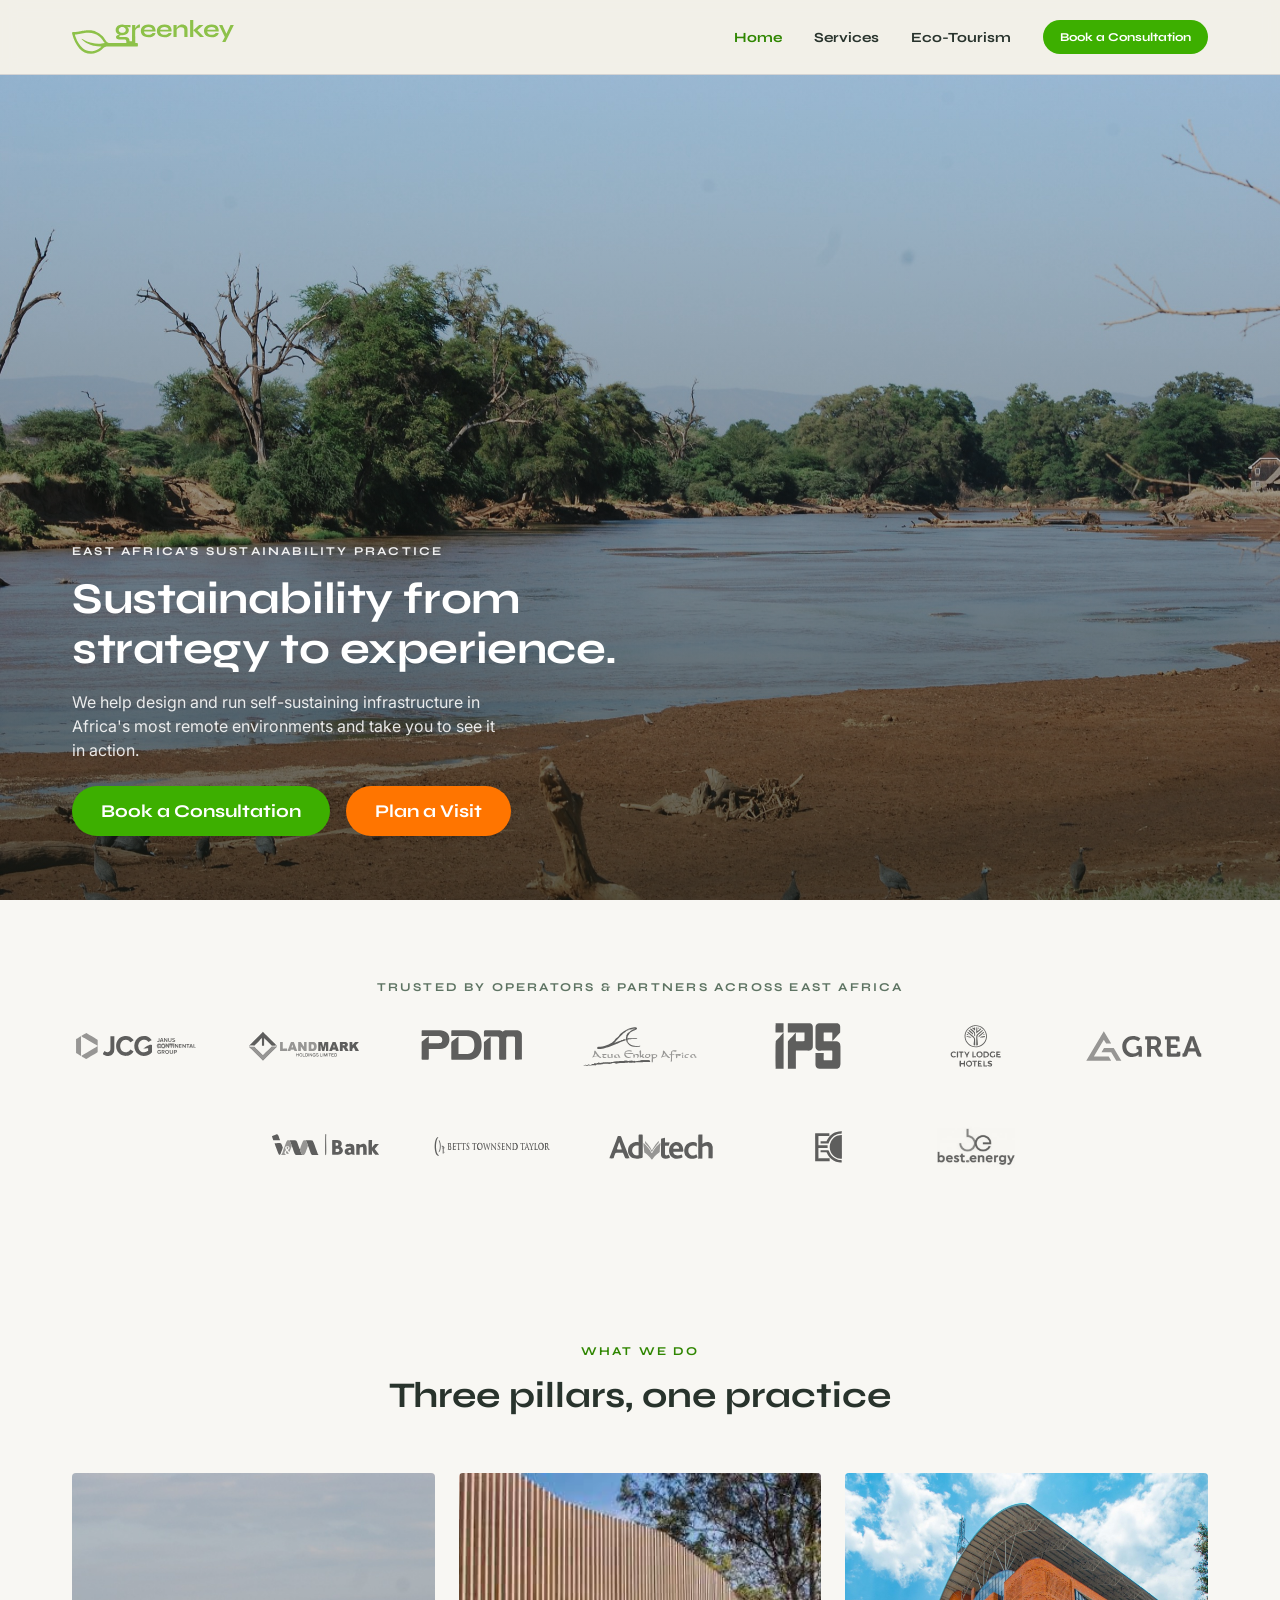
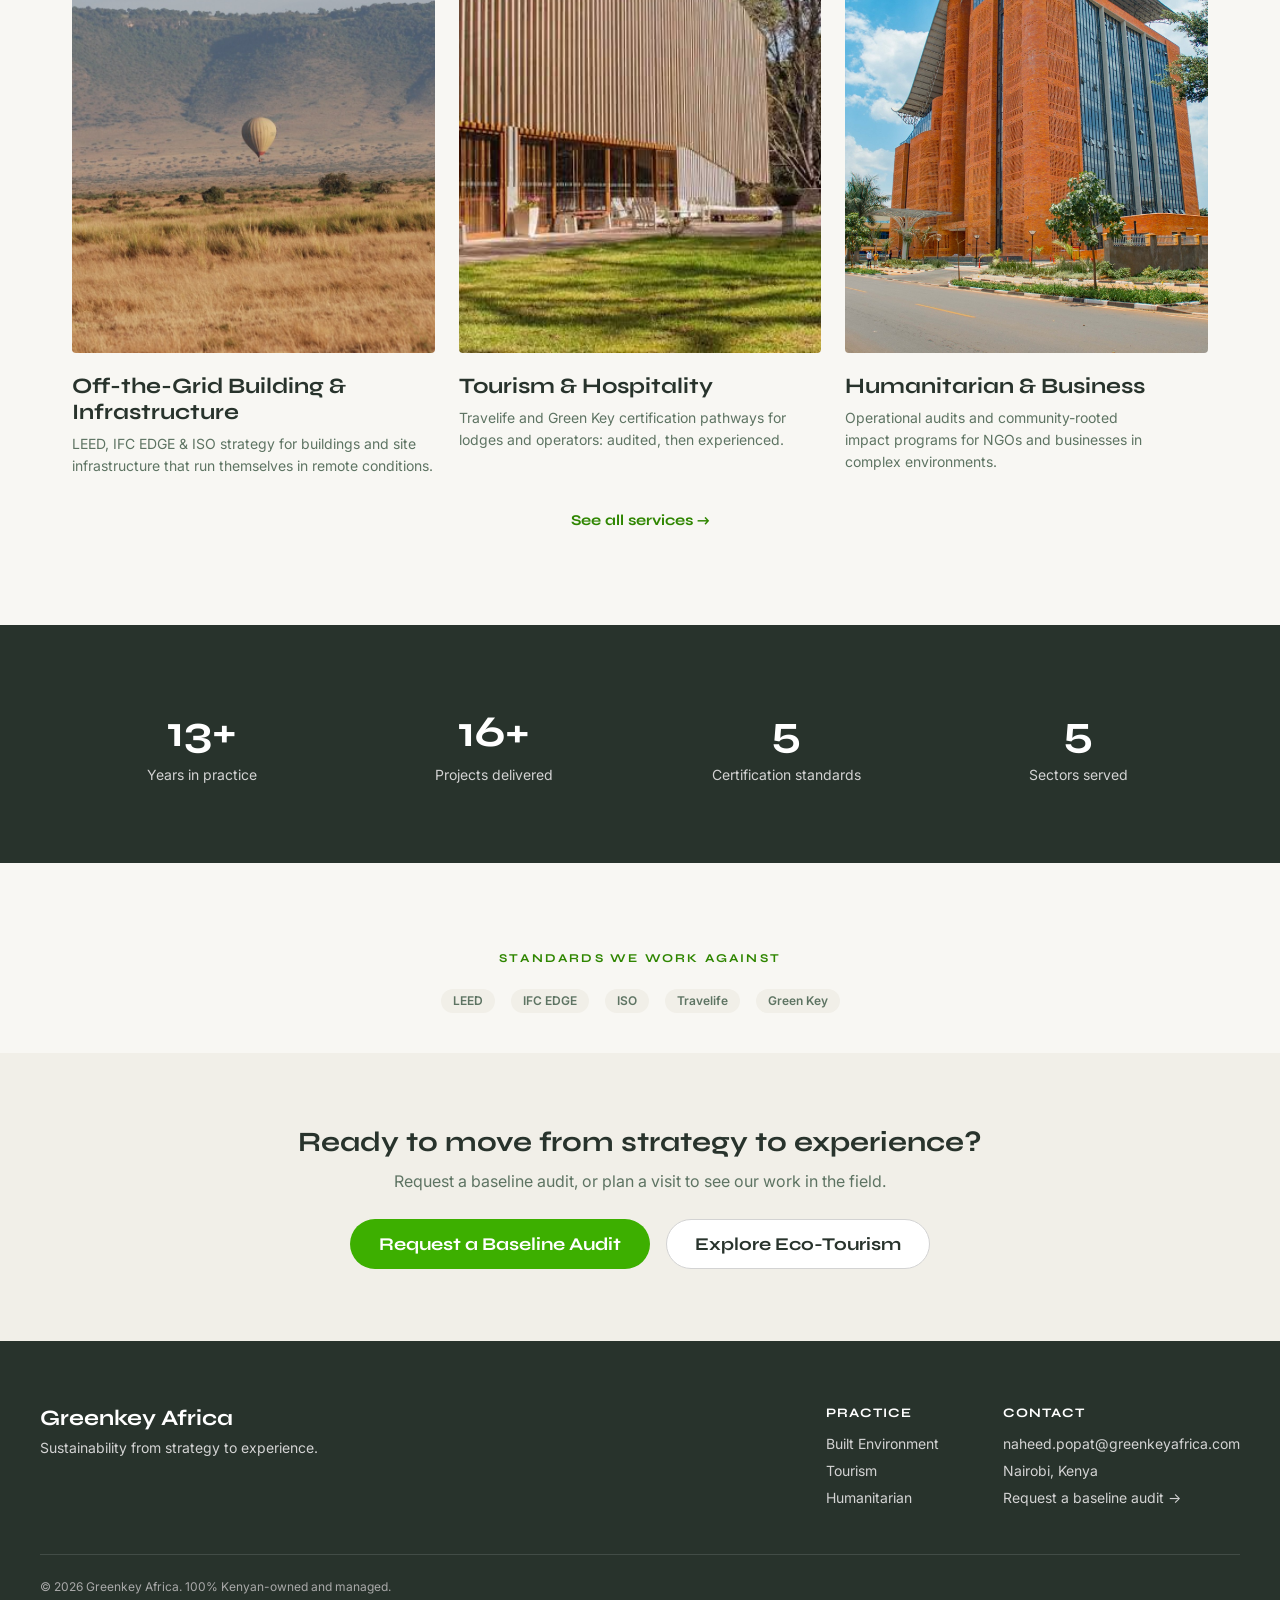
==== commit aa3bd54f: "Remove testimonial section from index.html Removed testimonial section from the index page." ====
--- a/website/index.html
+++ b/website/index.html
@@ -5,26 +5,26 @@
   <meta name="viewport" content="width=device-width, initial-scale=1.0" />
   <title>Greenkey Africa | Sustainability from strategy to experience</title>
   <meta name="description" content="Greenkey Africa translates LEED, IFC EDGE and ISO into procurement-ready sustainability strategy for East Africa: the built environment, tourism and hospitality, and the humanitarian sector." />
-  <link rel="canonical" href="https://greenkey-africa.vercel.app/" />
+  <link rel="canonical" href="https://www.greenkeyafrica.com/" />
   <link rel="icon" href="assets/favicon.svg" type="image/svg+xml" />
   <link rel="apple-touch-icon" href="assets/favicon.svg" />
   <meta name="theme-color" content="#3DAF00" />
   <meta property="og:type" content="website" />
   <meta property="og:site_name" content="Greenkey Africa" />
-  <meta property="og:url" content="https://greenkey-africa.vercel.app/" />
+  <meta property="og:url" content="https://www.greenkeyafrica.com/" />
   <meta property="og:title" content="Greenkey Africa | Sustainability from strategy to experience" />
   <meta property="og:description" content="Greenkey Africa translates LEED, IFC EDGE and ISO into procurement-ready sustainability strategy for East Africa: the built environment, tourism and hospitality, and the humanitarian sector." />
-  <meta property="og:image" content="https://greenkey-africa.vercel.app/assets/og-image.jpg" />
+  <meta property="og:image" content="https://www.greenkeyafrica.com/assets/og-image.jpg" />
   <meta property="og:image:width" content="1200" />
   <meta property="og:image:height" content="630" />
   <meta name="twitter:card" content="summary_large_image" />
   <meta name="twitter:title" content="Greenkey Africa | Sustainability from strategy to experience" />
   <meta name="twitter:description" content="Greenkey Africa translates LEED, IFC EDGE and ISO into procurement-ready sustainability strategy for East Africa: the built environment, tourism and hospitality, and the humanitarian sector." />
-  <meta name="twitter:image" content="https://greenkey-africa.vercel.app/assets/og-image.jpg" />
+  <meta name="twitter:image" content="https://www.greenkeyafrica.com/assets/og-image.jpg" />
   <link rel="preconnect" href="https://fonts.googleapis.com" />
   <link rel="preconnect" href="https://fonts.gstatic.com" crossorigin />
-  <link rel="stylesheet" href="css/ds/styles.css?v=20260929b" />
-  <link rel="stylesheet" href="css/home.css?v=20260929b" />
+  <link rel="stylesheet" href="css/ds/styles.css?v=20260930a" />
+  <link rel="stylesheet" href="css/home.css?v=20260930a" />
 </head>
 <body>
 
@@ -146,12 +146,7 @@
     </div>
   </section>
 
-  <!-- ============ TESTIMONIAL ============ -->
-  <figure class="gk-quote">
-    <blockquote>"Greenkey didn't just certify our lodge. They helped us run it off-grid, and brought our first guests to see the system working."</blockquote>
-    <figcaption>General Manager, Amboseli-area eco-lodge</figcaption>
-  </figure>
-
+  
   <!-- ============ CLOSING CTA ============ -->
   <section class="gk-cta">
     <h2>Ready to move from strategy to experience?</h2>
@@ -187,6 +182,6 @@
     <div class="gk-footer__bottom">© 2026 Greenkey Africa. 100% Kenyan-owned and managed.</div>
   </footer>
 
-  <script src="js/main.js?v=20260929b"></script>
+  <script src="js/main.js?v=20260930a"></script>
 </body>
 </html>
